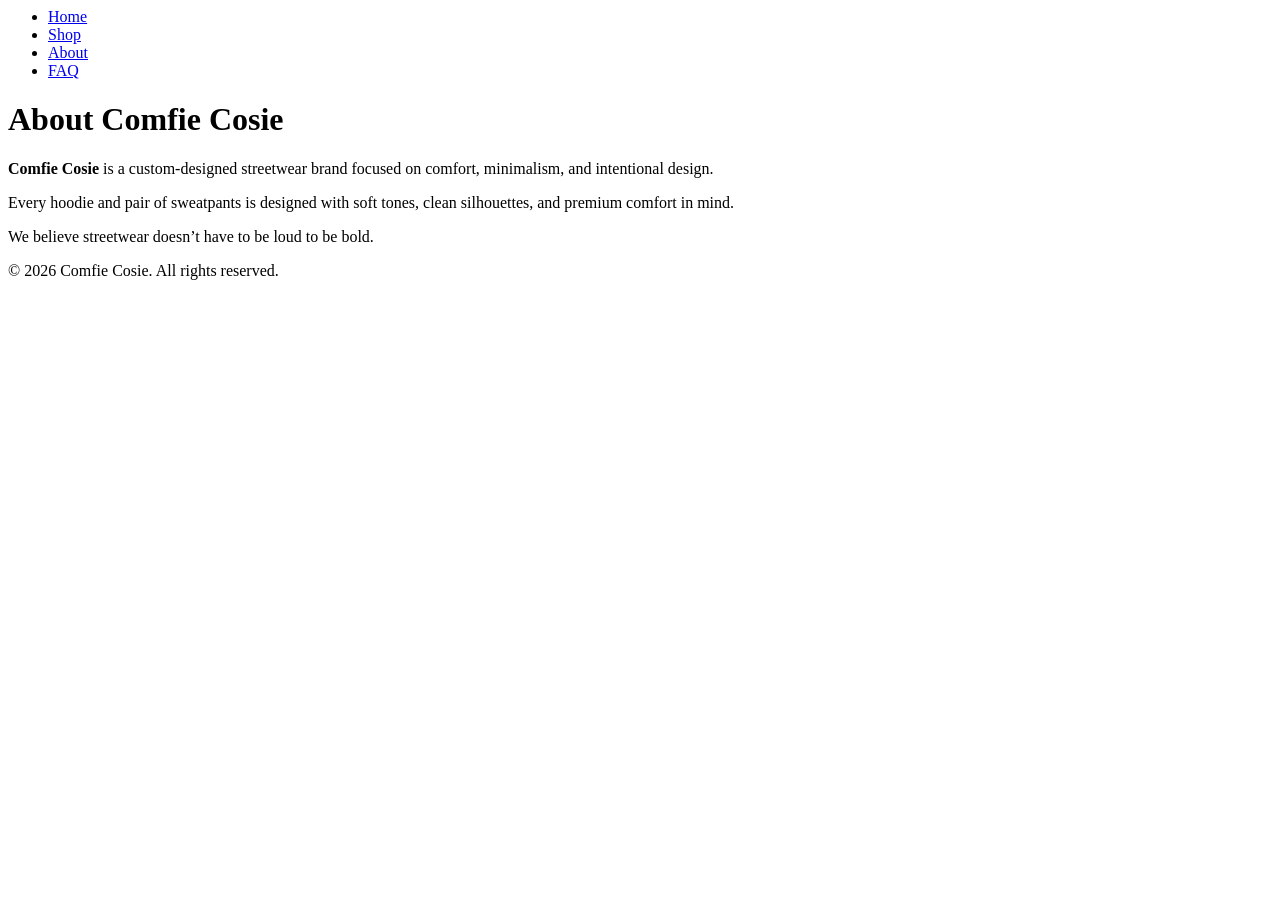
==== about.html @ 81003898 "Update and rename about.html.txt to about.html" ====
<html lang="en">
<head>
<meta charset="UTF-8">
<meta name="viewport" content="width=device-width, initial-scale=1.0">
<title>Comfie Cosie - About</title>
<link rel="stylesheet" href="style.css">
</head>
<body>
<nav>
<ul>
<li><a href="index.html">Home</a></li>
<li><a href="shop.html">Shop</a></li>
<li><a href="about.html">About</a></li>
<li><a href="faq.html">FAQ</a></li>
</ul>
</nav>
<header>
<h1>About Comfie Cosie</h1>
</header>
<main>
<section class="content">
<p><strong>Comfie Cosie</strong> is a custom-designed streetwear brand focused on comfort, minimalism, and intentional design.</p>
<p>Every hoodie and pair of sweatpants is designed with soft tones, clean silhouettes, and premium comfort in mind.</p>
<p>We believe streetwear doesn’t have to be loud to be bold.</p>
</section>
</main>
<footer>
<p>&copy; 2026 Comfie Cosie. All rights reserved.</p>
</footer>
</body>
</html>
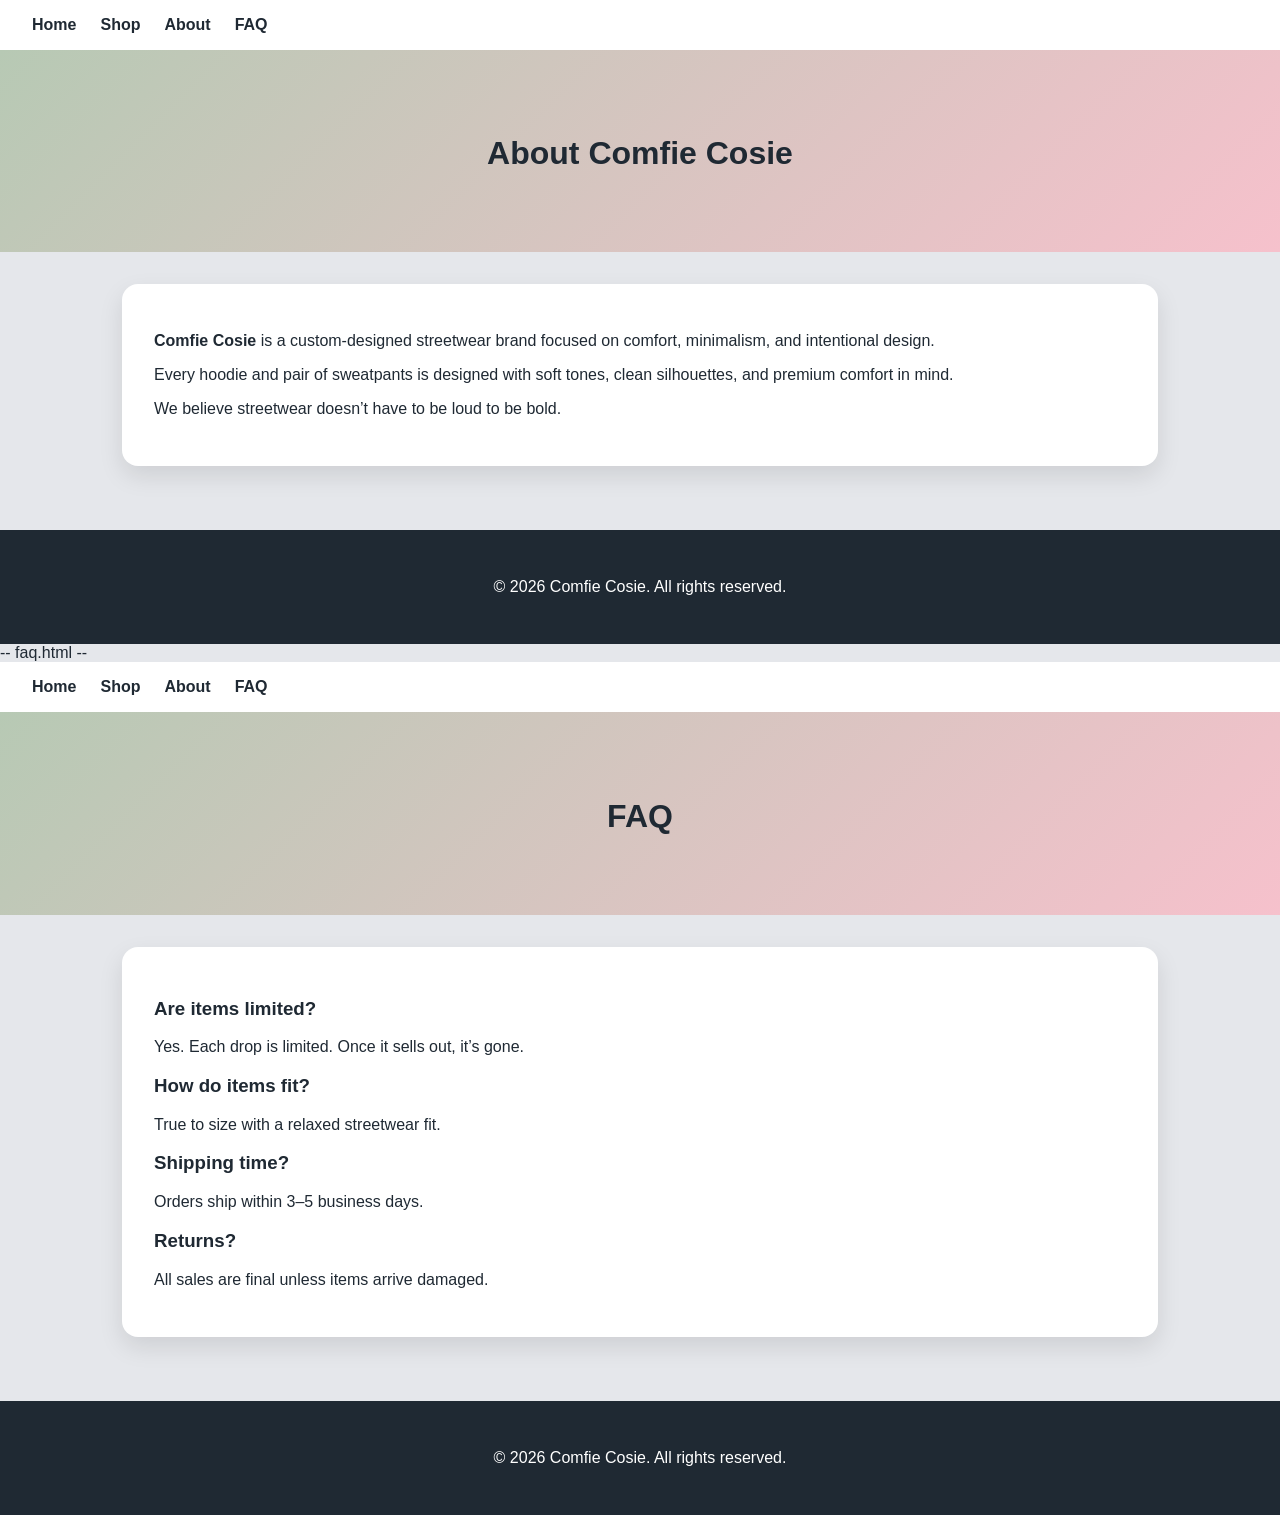
==== commit 699f4650: "Update about.html" ====
--- a/about.html
+++ b/about.html
@@ -1,31 +1,80 @@
+<!DOCTYPE html>
 <html lang="en">
 <head>
-<meta charset="UTF-8">
-<meta name="viewport" content="width=device-width, initial-scale=1.0">
-<title>Comfie Cosie - About</title>
-<link rel="stylesheet" href="style.css">
+  <meta charset="UTF-8">
+  <meta name="viewport" content="width=device-width, initial-scale=1.0">
+  <title>Comfie Cosie - About</title>
+  <link rel="stylesheet" href="style.css">
 </head>
 <body>
-<nav>
-<ul>
-<li><a href="index.html">Home</a></li>
-<li><a href="shop.html">Shop</a></li>
-<li><a href="about.html">About</a></li>
-<li><a href="faq.html">FAQ</a></li>
-</ul>
-</nav>
-<header>
-<h1>About Comfie Cosie</h1>
-</header>
-<main>
-<section class="content">
-<p><strong>Comfie Cosie</strong> is a custom-designed streetwear brand focused on comfort, minimalism, and intentional design.</p>
-<p>Every hoodie and pair of sweatpants is designed with soft tones, clean silhouettes, and premium comfort in mind.</p>
-<p>We believe streetwear doesn’t have to be loud to be bold.</p>
-</section>
-</main>
-<footer>
-<p>&copy; 2026 Comfie Cosie. All rights reserved.</p>
-</footer>
+  <nav>
+    <ul>
+      <li><a href="index.html">Home</a></li>
+      <li><a href="shop.html">Shop</a></li>
+      <li><a href="about.html">About</a></li>
+      <li><a href="faq.html">FAQ</a></li>
+    </ul>
+  </nav>
+
+  <header>
+    <h1>About Comfie Cosie</h1>
+  </header>
+
+  <main>
+    <section class="content">
+      <p><strong>Comfie Cosie</strong> is a custom-designed streetwear brand focused on comfort, minimalism, and intentional design.</p>
+      <p>Every hoodie and pair of sweatpants is designed with soft tones, clean silhouettes, and premium comfort in mind.</p>
+      <p>We believe streetwear doesn’t have to be loud to be bold.</p>
+    </section>
+  </main>
+
+  <footer>
+    <p>&copy; 2026 Comfie Cosie. All rights reserved.</p>
+  </footer>
 </body>
 </html>
+
+-- faq.html --
+<!DOCTYPE html>
+<html lang="en">
+<head>
+  <meta charset="UTF-8">
+  <meta name="viewport" content="width=device-width, initial-scale=1.0">
+  <title>Comfie Cosie - FAQ</title>
+  <link rel="stylesheet" href="style.css">
+</head>
+<body>
+  <nav>
+    <ul>
+      <li><a href="index.html">Home</a></li>
+      <li><a href="shop.html">Shop</a></li>
+      <li><a href="about.html">About</a></li>
+      <li><a href="faq.html">FAQ</a></li>
+    </ul>
+  </nav>
+
+  <header>
+    <h1>FAQ</h1>
+  </header>
+
+  <main>
+    <section class="content">
+      <h3>Are items limited?</h3>
+      <p>Yes. Each drop is limited. Once it sells out, it’s gone.</p>
+
+      <h3>How do items fit?</h3>
+      <p>True to size with a relaxed streetwear fit.</p>
+
+      <h3>Shipping time?</h3>
+      <p>Orders ship within 3–5 business days.</p>
+
+      <h3>Returns?</h3>
+      <p>All sales are final unless items arrive damaged.</p>
+    </section>
+  </main>
+
+  <footer>
+    <p>&copy; 2026 Comfie Cosie. All rights reserved.</p>
+  </footer>
+</body>
+</html>
--- a/style.css
+++ b/style.css
@@ -0,0 +1,89 @@
+:root {
+  --pink: #f6c1cc;
+  --light-gray: #e5e7eb;
+  --dark-gray: #1f2933;
+  --sage: #b7c9b4;
+}
+
+* {
+  box-sizing: border-box;
+}
+
+body {
+  margin: 0;
+  font-family: Arial, Helvetica, sans-serif;
+  background: var(--light-gray);
+  color: var(--dark-gray);
+}
+
+nav {
+  background: white;
+  padding: 1rem 2rem;
+}
+
+nav ul {
+  list-style: none;
+  display: flex;
+  gap: 1.5rem;
+  padding: 0;
+  margin: 0;
+}
+
+nav a {
+  text-decoration: none;
+  color: var(--dark-gray);
+  font-weight: bold;
+}
+
+header {
+  text-align: center;
+  padding: 4rem 1rem;
+  background: linear-gradient(135deg, var(--sage), var(--pink));
+}
+
+header h1 {
+  margin-bottom: 1rem;
+}
+
+.button, button {
+  display: inline-block;
+  background: var(--dark-gray);
+  color: white;
+  padding: 0.8rem 2rem;
+  border-radius: 999px;
+  text-decoration: none;
+  border: none;
+  cursor: pointer;
+}
+
+.button:hover, button:hover {
+  background: var(--pink);
+  color: var(--dark-gray);
+}
+
+main {
+  max-width: 1100px;
+  margin: auto;
+  padding: 2rem;
+}
+
+.product-cards {
+  display: grid;
+  grid-template-columns: repeat(auto-fit, minmax(250px, 1fr));
+  gap: 2rem;
+}
+
+.product-card, .product-section, .content {
+  background: white;
+  padding: 2rem;
+  border-radius: 16px;
+  box-shadow: 0 10px 25px rgba(0,0,0,0.1);
+  margin-bottom: 2rem;
+}
+
+footer {
+  text-align: center;
+  padding: 2rem 1rem;
+  background: var(--dark-gray);
+  color: white;
+}
--- a/style.css
+++ b/style.css
@@ -0,0 +1,89 @@
+:root {
+  --pink: #f6c1cc;
+  --light-gray: #e5e7eb;
+  --dark-gray: #1f2933;
+  --sage: #b7c9b4;
+}
+
+* {
+  box-sizing: border-box;
+}
+
+body {
+  margin: 0;
+  font-family: Arial, Helvetica, sans-serif;
+  background: var(--light-gray);
+  color: var(--dark-gray);
+}
+
+nav {
+  background: white;
+  padding: 1rem 2rem;
+}
+
+nav ul {
+  list-style: none;
+  display: flex;
+  gap: 1.5rem;
+  padding: 0;
+  margin: 0;
+}
+
+nav a {
+  text-decoration: none;
+  color: var(--dark-gray);
+  font-weight: bold;
+}
+
+header {
+  text-align: center;
+  padding: 4rem 1rem;
+  background: linear-gradient(135deg, var(--sage), var(--pink));
+}
+
+header h1 {
+  margin-bottom: 1rem;
+}
+
+.button, button {
+  display: inline-block;
+  background: var(--dark-gray);
+  color: white;
+  padding: 0.8rem 2rem;
+  border-radius: 999px;
+  text-decoration: none;
+  border: none;
+  cursor: pointer;
+}
+
+.button:hover, button:hover {
+  background: var(--pink);
+  color: var(--dark-gray);
+}
+
+main {
+  max-width: 1100px;
+  margin: auto;
+  padding: 2rem;
+}
+
+.product-cards {
+  display: grid;
+  grid-template-columns: repeat(auto-fit, minmax(250px, 1fr));
+  gap: 2rem;
+}
+
+.product-card, .product-section, .content {
+  background: white;
+  padding: 2rem;
+  border-radius: 16px;
+  box-shadow: 0 10px 25px rgba(0,0,0,0.1);
+  margin-bottom: 2rem;
+}
+
+footer {
+  text-align: center;
+  padding: 2rem 1rem;
+  background: var(--dark-gray);
+  color: white;
+}
